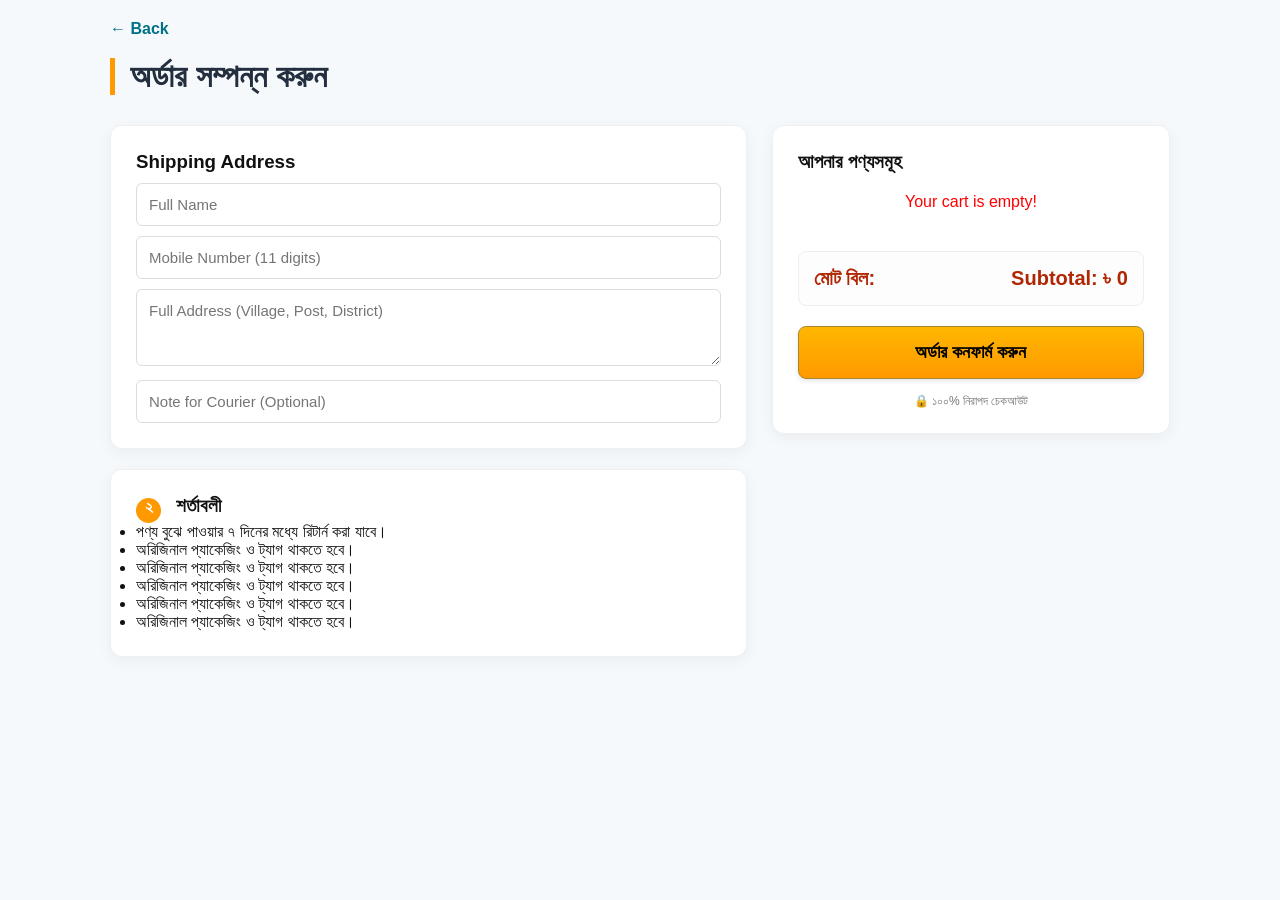
==== checkout.html @ 4d20d9fd "Add files via upload" ====
<!DOCTYPE html>
<html lang="bn">
<head>
    <meta charset="UTF-8">
    <meta name="viewport" content="width=device-width, initial-scale=1.0">
    <title>Checkout - eOnlineBazar</title>
    <link rel="stylesheet" href="style.css">
</head>
<body class="checkout-bg">

    <div class="checkout-main-container">
        <a href="javascript:void(0)" onclick="history.back()" class="back-link-nav">← Back</a>
        
        <h1 class="page-title">অর্ডার সম্পন্ন করুন</h1>

        <div class="checkout-flex-grid">
            
            <div class="checkout-left-side">
                <div class="pro-card">

    <h3>Shipping Address</h3>
    <div class="input-container">
        <input type="text" id="custName" class="checkout-input" placeholder="Full Name" oninput="validateLive('custName', 'name')">
        <span id="custNameError" class="error-hint"></span>
    </div>
    <div class="input-container">
        <input type="number" id="custPhone" class="checkout-input" placeholder="Mobile Number (11 digits)" oninput="if(this.value.length > 11) this.value = this.value.slice(0, 11); validateLive('custPhone', 'phone')">
        <span id="custPhoneError" class="error-hint"></span>
    </div>
    <div class="input-container">
        <textarea id="custAddress" class="checkout-input" rows="3" placeholder="Full Address (Village, Post, District)" oninput="validateLive('custAddress', 'address')"></textarea>
        <span id="custAddressError" class="error-hint"></span>
    </div>
    <div class="input-container">
        <input type="text" id="orderNote" class="checkout-input" placeholder="Note for Courier (Optional)">
    </div>
</div>
                

                <div class="pro-card">
                    <h3><span class="step-num">২</span> শর্তাবলী</h3>
                    <ul class="pro-policy-list">
                        <li>পণ্য বুঝে পাওয়ার ৭ দিনের মধ্যে রিটার্ন করা যাবে।</li>
                        <li>অরিজিনাল প্যাকেজিং ও ট্যাগ থাকতে হবে।</li>
                        <li>অরিজিনাল প্যাকেজিং ও ট্যাগ থাকতে হবে।</li>
                        <li>অরিজিনাল প্যাকেজিং ও ট্যাগ থাকতে হবে।</li>
                        <li>অরিজিনাল প্যাকেজিং ও ট্যাগ থাকতে হবে।</li>
                        <li>অরিজিনাল প্যাকেজিং ও ট্যাগ থাকতে হবে।</li>
                    </ul>
                </div>
            </div>

            <div class="checkout-right-side">
                <div class="pro-card sticky-sidebar">
                    <h3>আপনার পণ্যসমূহ</h3>
                    <div id="checkoutCartItems">
                        </div>
                    
                    <div class="total-summary-box">
                        <div class="total-line">
                            <span>মোট বিল:</span>
                            <span id="checkoutTotal" class="price-amount">৳ 0</span>
                        </div>
                    </div>

                    <button class="pro-order-btn" onclick="confirmOrder()">অর্ডার কনফার্ম করুন</button>
                    <p class="safe-checkout-text">🔒 ১০০% নিরাপদ চেকআউট</p>
                </div>
            </div>
        </div>
    </div>

    <div id="successModal" class="success-overlay" style="display:none;">
        <div class="success-box">
            <div class="check-icon">✓</div>
            <h2>অভিনন্দন!</h2>
            <p>আপনার অর্ডারটি সফলভাবে গ্রহণ করা হয়েছে।</p>
            <button onclick="window.location.href='index.html'" class="pro-order-btn">হোম পেজে ফিরুন</button>
        </div>
    </div>

    <script src="script.js"></script>
    <script>
        window.onload = function() {
            if(typeof renderCheckout === "function") renderCheckout();
        };
    </script>
</body>
</html>
---- style.css ----
/* --- ১. রুট ভেরিয়েবল এবং বেসিক রিসেট --- */
:root {
    --amazon-dark: #131921;     /* মেইন ডার্ক ব্লু */
    --amazon-light: #232f3e;    /* সাব-বার ব্লু */
    --amazon-gold: #febd69;     /* সার্চ বাটন কালার */
    --amazon-orange: #f08804;   /* হাইলাইট কালার */
    --bg-color: #eaeded;        /* ব্যাকগ্রাউন্ড গ্রে */
    --white: #ffffff;
    --text-color: #111111;
}

* {
    margin: 0;
    padding: 0;
    box-sizing: border-box;
    font-family: Arial, sans-serif; 
}

body {
    background-color: var(--bg-color);
    color: var(--text-color);
    overflow-x: hidden;
}

.container {
    max-width: 99%;
    margin: 0 auto;
    padding: 0 15px;
    width: 100%;
}

/* --- ২. প্রফেশনাল হেডার (ডেস্কটপ মোড - ১ লাইনে) --- */
    header{
        position: sticky;
        top: 0;
        z-index: 1000;
        background-color: #131921;
        box-shadow: 0 2px 5px rgba(0,0,0,0.1);
    }

.amazon-header {
    background-color: var(--amazon-dark);
    color: var(--white);
    width: 100%;
}

.main-nav {
    display: flex;
    align-items: center;
    padding: 10px;
    flex-wrap: nowrap; /* ডেস্কটপে ভাঙবে না */
    gap: 15px;
}

.nav-left {
    flex: 0 0 auto;
    display: flex;
    align-items: center;
    gap: 5px;
}

.logo-box {
    font-size: 50px;
    font-weight: bold;
    color: var(--amazon-gold);
    cursor: pointer;
    white-space: nowrap;
}

.location-box {
    box-sizing: border-box;
    justify-content: center;
    height: 25px;
    width: auto;
    display: flex;
    flex-direction: column;
    font-size: 16px;
    line-height: 1.3;
    padding-left: 10px;
    font-weight: ;
}
.location-box span:first-child{
   
}

.location-box span:last-child{
    cursor: pointer;
    color: greenyellow; 
}

.location-box span { color: #ccc; }

/* সার্চ বার (মাঝখানের অংশ) */
.nav-fill { 
    flex: 1;
    max-width: 800px; 
}

.search-wrapper {
    display: flex;
    background: var(--white);
    border-radius: 4px;
    overflow: hidden;
    height: 40px;
}

.search-category {
    background: #f3f3f3;
    border: none;
    padding: 0 10px;
    border-right: 1px solid #ccc;
    outline: none;
    cursor: pointer;
}

.search-wrapper input {
    flex: 1;
    border: none;
    padding: 0 12px;
    outline: none;
    font-size: 14px;
}

.search-wrapper button {
    background: var(--amazon-gold);
    border: none;
    padding: 0 15px;
    font-weight: bold;
    cursor: pointer;
}

/* ডান পাশের আইটেম */
.nav-right {
    flex: 0 0 auto;
    display: flex;
    align-items: center;
    gap: 15px;
}

.user{
    box-sizing: border-box;
    display: flex;
    flex-direction: column;
    justify-content:center;
    align-items: center;
    gap: 5px
}

/* আইকন স্টাইল */
.nav-item {
    cursor: pointer;
    display: flex;
    align-items: center;
    transition: color 0.3s;
}
.nav-item:hover {
    color: hwb(310 6% 7%); /* হোভার করলে আমাজন কালার হবে */
}

/* পপআপ বা মডাল স্টাইল */
/* --- পপআপ (Modal) এবং অথেন্টিকেশন কার্ড ডিজাইন আপডেট --- */

/* ১. মডাল কন্টেইনার */
.modal {
    display: none; 
    position: fixed; 
    z-index: 2000; /* হেডারের উপরে থাকার জন্য */
    left: 0; top: 0; 
    width: 100%; height: 100%;
    background-color: rgba(0,0,0,0.6);
    justify-content: center; /* ফ্লেক্স ব্যবহার করে সেন্টারিং */
    align-items: center;
}

/* ২. কার্ড ডিজাইন */
.modal-content {
    background: #ffffff;
    width: 90%;
    max-width: 400px;
    padding: 30px;
    border-radius: 12px;
    box-shadow: 0 4px 20px rgba(0, 0, 0, 0.2);
    position: relative;
    text-align: left; /* কন্টেন্ট বাম দিক থেকে শুরু */
}

.auth-card h2 {
    text-align: center;
    margin-bottom: 20px;
    color: #333;
    font-size: 24px;
}

/* ৩. ইনপুট গ্রুপ ও ফিল্ডস */
.input-group {
    margin-bottom: 15px;
}

.auth-card input {
    width: 100%;
    padding: 12px;
    border: 1px solid #ddd;
    border-radius: 6px;
    font-size: 14px;
    transition: all 0.3s ease;
    display: block;
}

.auth-card input:focus {
    outline: none;
    border-color: #007bff;
    box-shadow: 0 0 5px rgba(0,123,255,0.2);
}

/* ৪. বাটন ডিজাইন */
.btn-primary {
    width: 100%;
    padding: 12px;
    background-color: #007bff;
    color: white;
    border: none;
    border-radius: 6px;
    font-size: 16px;
    font-weight: bold;
    cursor: pointer;
    transition: background 0.3s;
    margin-top: 10px;
}

.btn-primary:hover {
    background-color: #0056b3;
}

/* ৫. এরর ও ভ্যালিডেশন স্টাইল */
.error-msg {
    color: #d9534f;
    font-size: 12px;
    margin-top: 4px;
    min-height: 15px;
}

input.is-invalid {
    border-color: #d9534f !important;
    background-color: #fff6f6;
}

input.is-valid {
    border-color: #28a745 !important;
    background-color: #f6fff9;
}

/* ৬. লিঙ্ক ও মেসেজ */
.toggle-link {
    text-align: center;
    margin-top: 20px;
    font-size: 14px;
    color: #666;
}

.toggle-link span {
    color: #007bff;
    cursor: pointer;
    font-weight: bold;
    text-decoration: none;
}

.toggle-link span:hover {
    text-decoration: underline;
}

#success-message h2 {
    margin-bottom: 10px;
}
/* end modal */



.nav-item strong { display: block; font-size: 14px; }

.nav-cart {
    display: flex;
    align-items: center;
    gap: 5px;
    cursor: pointer;
}

.cart-icon-box {
    position: relative;
    font-size: 22px;
}

.cart-num {
    position: absolute;
    top: -8px;
    right: -5px;
    background: var(--amazon-dark);
    color: var(--amazon-orange);
    font-size: 14px;
    font-weight: bold;
}

/* --- ৩. সাব ন্যাভিগেশন --- */
/* প্রফেশনাল সাব-নেভিগেশন স্টাইল */
.sub-nav {
    background-color: #13202d; /* প্রফেশনাল ডার্ক ব্লু-ব্ল্যাক */
    padding: 4px 0;
}

.nav-links {
    list-style: none;
    display: flex;
    gap: 5px;
    align-items: center;
    margin: 0;
    padding: 4px 8px;
    overflow-x: auto; /* মোবাইলে স্ক্রল করার সুবিধা */
    overflow-y: hidden;
    white-space: nowrap;
}

/* প্রফেশনাল ট্রিক: স্ক্রলবারটি লুকিয়ে ফেলা (কিন্তু কাজ করবে) */
.nav-links::-webkit-scrollbar {
    display: none; /* Chrome, Safari এবং Opera-তে স্ক্রলবার দেখাবে না */
}

.nav-links {
    -ms-overflow-style: none;  /* IE এবং Edge-এর জন্য */
    scrollbar-width: none;  /* Firefox-এর জন্য */
}

/* মেনু বাটনগুলোর ডিজাইন */
.nav-links li a {
    text-decoration: none;
    color: #ffffff; /* লেখা হবে সাদা */
    font-size: 14px;
    font-weight: 500;
    padding: 5px 10px;
    border-radius: 4px;
    transition: all 0.3s ease;
    border: 1px solid transparent;
    display: inline-block;
    transition: all 0.3s ease;
}

/* হোভার করলে বা মাউস নিলে যা হবে */
.nav-links li a:hover {
    border: 1px solid #ffffff; /* চারদিকে সাদা বর্ডার আসবে */
    color: #febd69; /* হালকা কমলা আভা (অ্যামাজন স্টাইল) */
    font-weight: 550px;
    font-size: 16px;
}

/* এক্টিভ ক্যাটাগরি বাটন (ঐচ্ছিক) */
.nav-links li a:active {
    background-color: #37475a;
}


.sub-flex {
    display: flex;
    align-items: center;
    color: white;
}

.container.sub-flex{
    display: flex;
    flex-wrap: nowrap;
    white-space: nowrap;
    gap: 0px;
}




.nav-links li:hover { text-decoration: underline; cursor: pointer; }

/* --- ৪. হিরো সেকশন (সেন্টার এলাইনড) --- */
.hero-section {
    background: linear-gradient(rgba(0,0,0,0.6), rgba(0,0,0,0.6)), url('https://images.unsplash.com/photo-1607082348824-0a96f2a4b9da?auto=format&fit=crop&w=1200&q=80');
    background-size: cover;
    background-position: center;
    min-height: 200px;
    height: auto;
    display: flex;
    align-items: center;
    justify-content: center;
    color: white;
    text-align: center;
    overflow: hidden;
}

.main-title { font-size: 32px; margin-bottom: 10px; }
.sub-text { font-size: 16px; margin-bottom: 20px; max-width: 600px; }
.btn-shop-now {
    background: var(--amazon-gold);
    border: none;
    padding: 10px 30px;
    border-radius: 4px;
    font-weight: bold;
    cursor: pointer;
}

/* --- ৫. প্রোডাক্ট গ্রিড (ফটো ও আইকন সেম ফ্রেম) --- */
.content-area {
    margin-top: 1px;       /* নেগেটিভ মার্জিন (-) একদম বাদ দিয়েছি */
    padding-bottom: 5px;
    background-color: var(--bg-color);
}

.section-header {
    margin-bottom: 0;
    padding: 10px 0;  /* banner and product space */
    border-bottom: 2px solid #ddd; /* একটি বর্ডার দিলে সেকশনটি আলাদা দেখাবে */
}

.section-header h3 {
    font-size: 22px;
    color: #333;
    font-weight: bold;
}

.grid-container {
    display: grid;
    /* ডেস্কটপে স্ক্রিন অনুযায়ী অটো কলাম */
    grid-template-columns: repeat(auto-fit, minmax(200px, 1fr));
    gap: 15px;
}

/* গ্রিড কন্টেইনার ফিক্স */
.category-grid {
    display: grid;
    grid-template-columns: repeat(auto-fit, minmax(170px, 1fr));
    gap: 20px;
    margin-top: 0; /* পজিটিভ মার্জিন যাতে ব্যানারের নিচে থাকে */
    padding: 0;
}

.p-card {
    background: var(--white);
    padding: 8px;
    border-radius: 4px;
    text-align: center;
    box-shadow: 0 2px 8px rgba(0,0,0,0.1);
    display: flex;
    flex-direction: column;
    justify-content: space-between;
}

.p-img-box {
    width: 100%;
    height: 180px; /* নির্দিষ্ট ফ্রেম সাইজ */
    background: #f9f9f9;
    display: flex;
    justify-content: center;
    align-items: center;
    overflow: hidden;
    margin-bottom: 10px;
    border-radius: 4px;
}

.p-img-box img {
    max-width: 100%;
    max-height: 100%;
    object-fit: contain; /* ছবি ফ্রেমের ভেতরে সুন্দরভাবে থাকবে */
}

.p-img-box span {
    font-size: 60px; /* ইমোজি আইকন সাইজ */
}

.p-info .name {
    font-size: 14px;
    font-weight: bold;
    height: 40px;
    overflow: hidden;
    margin-bottom: 5px;
}

.p-info .price {
    color: #B12704;
    font-size: 18px;
    font-weight: bold;
}

.add-btn-main {
    background: #ffd814;
    border: 1px solid #fcd200;
    width: 100%;
    padding: 8px;
    border-radius: 4px;
    cursor: pointer;
    margin-top: 10px;
}

/* --- ৬. ফুটার স্টাইল --- */
.main-footer {
    background-color: var(--amazon-light);
    color: white;
    margin-top: 50px;
}

.back-to-top {
    background: #37475a;
    text-align: center;
    padding: 15px;
    cursor: pointer;
    font-size: 13px;
}

.footer-content {
    display: grid;
    grid-template-columns: repeat(auto-fit, minmax(150px, 1fr));
    padding: 40px 15px;
    gap: 30px;
}

.footer-column h4 { margin-bottom: 15px; font-size: 16px; }
.footer-column ul { list-style: none; }
.footer-column ul li { color: #ccc; font-size: 14px; margin-bottom: 8px; cursor: pointer; }

.footer-bottom {
    background: var(--amazon-dark);
    padding: 20px;
    text-align: center;
    border-top: 1px solid #3a4553;
}


/* ক্যাটাগরি বাটনগুলোর স্টাইল */
.category-tabs {
    display: flex;
    justify-content: center; /* মাঝখানে রাখার জন্য */
    flex-wrap: wrap; /* অনেকগুলো হলে নিচে নিচে আসবে */
    gap: 12px;
    padding: 20px;
}

/* প্রফেশনাল বাটন স্টাইল */
.cat-btn {
    padding: 6px 15px;
    background: transparent; /* ব্যাকগ্রাউন্ড কালার সরিয়ে ফেলা */
    border: 1px solid #ddd;
    color: #333;
    font-size: 14px;
    border-radius: 4px; /* রাউন্ডের বদলে হালকা চারকোনা */
    transition: 0.2s;
}

.cat-btn:hover {
    background: #28a745;
    color: #fff;
    border-color: #28a745;
}

/* Checkout option working css */
/* প্রডাক্ট উড়ে যাওয়ার অ্যানিমেশন */
.fly-item {
    position: fixed;
    z-index: 9999;
    width: 50px;
    height: 50px;
    object-fit: contain;
    border-radius: 50%;
    pointer-events: none;
    transition: all 0.8s cubic-bezier(0.42, 0, 0.58, 1);
}

/* সাকসেস টোস্ট মেসেজ */
.toast-msg {
    position: fixed;
    bottom: 20px;
    right: 20px;
    background: #232f3e;
    color: white;
    padding: 12px 25px;
    border-radius: 4px;
    box-shadow: 0 4px 12px rgba(0,0,0,0.2);
    z-index: 10000;
    display: none;
    animation: slideIn 0.3s ease-out;
}

@keyframes slideIn {
    from { transform: translateX(100%); }
    to { transform: translateX(0); }
}


/* সাইড কার্ট ড্রয়ারের মেইন ডিজাইন */
/* ১. ড্রয়ারের মূল বডি */
.side-cart {
    position: fixed;
    top: 0;
    right: -400px; /* শুরুতে স্ক্রিনের বাইরে থাকবে */
    width: 350px;
    height: 100%;
    background: #ffffff;
    box-shadow: -2px 0 10px rgba(0,0,0,0.2);
    z-index: 3000;
    transition: 0.4s ease-in-out;
    display: flex;
    flex-direction: column;
}

/* ২. ড্রয়ার যখন একটিভ হবে তখন সামনে আসবে */
.side-cart.active {
    right: 0;
}

/* ৩. ড্রয়ারের ওপরের অংশ (হেডার) */
.side-cart-header {
    padding: 20px;
    background: #232f3e;
    color: white;
    display: flex;
    justify-content: space-between;
    align-items: center;
}

.close-btn {
    cursor: pointer;
    font-size: 28px;
}

/* ৪. মাঝখানের পণ্যের লিস্ট এরিয়া */
.side-cart-body {
    padding: 20px;
    flex: 1;
    overflow-y: auto; /* পণ্য বেশি হলে স্ক্রল হবে */
}

/* ৫. নিচের টোটাল ও বাটন এরিয়া */
.side-cart-footer {
    padding: 20px;
    border-top: 1px solid #ddd;
}

.checkout-btn {
    background: #ff9900;
    width: 100%;
    padding: 15px;
    border: none;
    cursor: pointer;
    font-weight: bold;
    margin-top: 10px;
    border-radius: 4px;
}

/* ৬. পেছনের ডার্ক ওভারলে */
.cart-overlay {
    position: fixed;
    top: 0;
    left: 0;
    width: 100%;
    height: 100%;
    background: rgba(0, 0, 0, 0.5);
    display: none;
    z-index: 2999;
}

.cart-overlay.active {
    display: block;
}

/* চেকআউট কার্ডের জন্য প্রফেশনাল লুক */
/* --- প্রফেশনাল চেকআউট ডিজাইন --- */
/* --- প্রফেশনাল চেকআউট লেআউট --- */
/* --- প্রফেশনাল চেকআউট ডিজাইন --- */
.checkout-bg { background-color: #f6f9fc; font-family: 'Segoe UI', Tahoma, Geneva, Verdana, sans-serif; }

.checkout-main-container { max-width: 1100px; margin: 0 auto; padding: 20px; }
.back-link-nav { text-decoration: none; color: #007185; font-weight: bold; margin-bottom: 20px; display: inline-block; }
.page-title { margin-bottom: 30px; color: #232f3e; border-left: 5px solid #ff9900; padding-left: 15px; }

.checkout-flex-grid { display: grid; grid-template-columns: 1.6fr 1fr; gap: 25px; }

.pro-card {
    background: #fff;
    border-radius: 12px;
    padding: 25px;
    box-shadow: 0 4px 15px rgba(0,0,0,0.05);
    border: 1px solid #eef0f2;
    margin-bottom: 20px;
}

.step-num {
    background: #ff9900;
    color: #fff;
    width: 25px;
    height: 25px;
    display: inline-block;
    text-align: center;
    border-radius: 50%;
    font-size: 16px;
    margin-right: 10px;
}

.pro-input {
    width: 100%;
    padding: 12px;
    border: 1.5px solid #dce1e7;
    border-radius: 8px;
    margin-top: 8px;
    font-size: 15px;
    transition: 0.3s;
}

.pro-input:focus { border-color: #ff9900; outline: none; box-shadow: 0 0 8px rgba(255,153,0,0.1); }

.sticky-sidebar { position: sticky; top: 20px; }

.total-summary-box { margin-top: 20px; padding-top: 15px; border-top: 2px dashed #eee; }
.total-line { display: flex; justify-content: space-between; font-size: 20px; font-weight: bold; color: #B12704; }

.pro-order-btn {
    width: 100%;
    background: linear-gradient(180deg, #ffb700, #ff9900);
    border: 1px solid #a88734;
    padding: 15px;
    font-size: 18px;
    font-weight: bold;
    cursor: pointer;
    border-radius: 8px;
    margin-top: 20px;
    box-shadow: 0 2px 5px rgba(0,0,0,0.1);
}

.pro-order-btn:hover { background: #f7dfa1; border-color: #a88734; }

.safe-checkout-text { text-align: center; font-size: 12px; color: #777; margin-top: 15px; }

/* সাকসেস পপআপ */
.success-overlay { position: fixed; top: 0; left: 0; width: 100%; height: 100%; background: rgba(0,0,0,0.6); display: flex; align-items: center; justify-content: center; z-index: 10000; }
.success-box { background: #fff; padding: 40px; border-radius: 20px; text-align: center; max-width: 400px; box-shadow: 0 10px 30px rgba(0,0,0,0.2); }
.check-icon { font-size: 50px; color: #28a745; margin-bottom: 20px; }

@media (max-width: 850px) {
    .checkout-flex-grid { grid-template-columns: 1fr; }
    .sticky-sidebar { position: static; }
}

/* প্রফেশনাল চেকআউট কার্ড এবং আইটেম স্টাইল */
.checkout-item-card {
    display: flex;
    align-items: center;
    background: #fff;
    padding: 15px;
    border-radius: 10px;
    margin-bottom: 12px;
    border: 1px solid #eee;
    gap: 15px;
}

.item-checkbox { transform: scale(1.3); cursor: pointer; }

.item-img-box {
    width: 70px; height: 70px;
    background: #f9f9f9;
    border-radius: 8px;
    display: flex; align-items: center; justify-content: center;
    overflow: hidden;
}

.item-details { flex: 1; }
.item-details h4 { margin: 0; font-size: 16px; color: #333; }
.item-details p { margin: 5px 0; color: #777; font-size: 13px; }

/* আধুনিক পরিমাণ নিয়ন্ত্রক বাটন */
.qty-control { display: flex; align-items: center; gap: 10px; }
.qty-btn-pro {
    display: flex;
    align-items: center;
    justify-content: center;
    background: #f1f1f1;
    border: 1.5px solid #bbb;
    width: 25px; height: 25px;
    font-size: 20px;
    cursor: pointer;
    border-radius: 5px;
    transition: 0.2s;
    line-height: 1;
    padding: 0;
}
.qty-btn-pro:hover { background: #ff9900; color: #fff; border-color: red; }

.delete-btn-pro {
    display: flex;
    align-items: center;
    justify-content: center;
    color: red;
    cursor: pointer;
    width: 25px; height: 25px;
    font-size: 18px;
    padding: 0;
    border: none;
}

.price-calculation { text-align: right; min-width: 100px; }
.total-item-price { font-weight: bold; color: #B12704; font-size: 16px; }


.item-media-box {
    width: 70px;
    height: 70px;
    background: #f4f6f8;
    border-radius: 10px;
    display: flex;
    align-items: center;
    justify-content: center;
    overflow: hidden;
    flex-shrink: 0;
}

.emoji-style {
    font-size: 35px; /* ইমোজি বড় করার জন্য */
}

.pro-img-style {
    width: 100%;
    height: 100%;
    object-fit: cover;
}



/* --- Live Validation Styles --- */
.pro-input.input-valid {
    background-color: #f0fff0 !important; /* Light Green */
    border-color: #28a745 !important;
}

.pro-input.input-invalid {
    background-color: #fff0f0 !important; /* Light Red */
    border-color: #dc3545 !important;
}

/* --- Pricing Breakdown Styles --- */
.total-summary-box {
    margin-top: 20px;
    padding: 15px;
    background: #fdfdfd;
    border-radius: 8px;
    border: 1px solid #eee;
}

.summary-line {
    display: flex;
    justify-content: space-between;
    margin-bottom: 8px;
    font-size: 15px;
    color: #555;
}

.subtotal-bold {
    font-size: 19px;
    font-weight: bold;
    color: #232f3e;
    border-top: 2px solid #ddd;
    padding-top: 10px;
    margin-top: 10px;
}

/* --- Professional Alert Shadow --- */
.input-error-border {
    border: 2px solid #dc3545 !important;
    animation: shake 0.2s;
}

@keyframes shake {
    0% { transform: translateX(0); }
    25% { transform: translateX(5px); }
    50% { transform: translateX(-5px); }
    100% { transform: translateX(0); }
}

/* এরর মেসেজের স্টাইল */
/* ইনপুট ফিল্ডের সাধারণ ডিজাইন */
.pro-input-field {
    width: 100%;
    padding: 12px;
    margin-top: 15px;
    border: 1px solid #ccc;
    border-radius: 6px;
    font-size: 15px;
    outline: none;
    transition: 0.3s;
}

/* সঠিক হলে সবুজ বর্ডার ও ব্যাকগ্রাউন্ড */
/* সাধারণ ইনপুট স্টাইল */
.checkout-input {
    width: 100%;
    padding: 12px;
    margin-top: 10px;
    border: 1px solid #ddd;
    border-radius: 6px;
    font-size: 15px;
    outline: none;
    transition: all 0.3s ease;
}

/* সঠিক হলে: হালকা সবুজ ব্যাকগ্রাউন্ড ও বর্ডার */
.field-success {
    border-color: #28a745 !important;
    background-color: #f0fff4 !important;
}

/* ভুল হলে: হালকা লাল ব্যাকগ্রাউন্ড ও বর্ডার */
.field-error {
    border-color: #dc3545 !important;
    background-color: #fff5f5 !important;
}

/* এরর মেসেজ স্টাইল (নিচে লাল লেখা) */
.error-message {
    color: #dc3545;
    font-size: 12px;
    margin-top: 4px;
    display: block;
    min-height: 16px; /* জায়গা ধরে রাখার জন্য */
}




/* --- ৭. রেসপনসিভনেস (Mobile View Fix) --- */
@media (max-width: 768px) {
    /* হেডার: লোগো ডানে, কার্ট বামে, সার্চ নিচে */
    .main-nav {
        flex-wrap: wrap;
        justify-content: space-between;
    }

    .nav-left { order: 1; }
    .nav-right { order: 2; }
    .nav-fill { 
        order: 3; 
        width: 100%; 
        margin-top: 8px;
    }

    /* মোবাইলে ৩ কলাম গ্রিড নিশ্চিত করা */
    .grid-container {
        grid-template-columns: repeat(3, 1fr);
        gap: 8px;
        padding: 5px;
    }

.category-grid {
        grid-template-columns: repeat(3, 1fr); /* মোবাইলে ৩টি কলাম */
        gap: 8px;
    }

    .p-card { 
        display: flex;
        flex-direction: column;
        justify-content: space-between;
        height: 200px;
        padding: 8px; 
        border: 1px solid #eee;
        transition: transfer 0.3s ease;

    }
    .p-img-box { 
        width: 100%;
        height: 100px; 
        display: flex;
        align-items: center;
        justify-content: center;
        background: #f9f9f9;
    }
    .p-img-box img{
        max-width: 100%;
        max-height: 100%;
        object-fit: contain;
    }
    .p-img-box span { font-size: 40px; }
    
    .p-info .name { font-size: 11px; height: 30px; }
    .p-info .price { font-size: 14px; }
    .add-btn-main { font-size: 10px; padding: 5px; }

    .hide-mobile { display: none !important; }


    /* ১. হেডারের জন্য */
    header{
        position: sticky !important;
        top: 0;
        z-index: 2000;
        width: 100%;
    }


.amazon-header {
        position: relative; /* হেডারকে নরমাল পজিশনে রাখুন */
    }

    /* ২. হিরো সেকশন (ব্যানার) এর জন্য */
.hero-section {
        margin-top: .5px; /* হেডারের সাথে ব্যানারের দূরত্ব তৈরি করবে */
        padding-top: 10px;
        min-height: 300px; /* ব্যানারের হাইট অটোমেটিক না রেখে একটা মিনিমাম হাইট দিন */
        display: flex;
        align-items: center;
        box-sizing: content-box;
        
    }

.hero-section h1{ font-size: 20px;}
.hero-section p{font-size: 15px;}

    /* ৩. কন্টেন্ট যেন ভেঙে না যায় */
    .hero-content {
        padding: 0 15px; /* দুই পাশে একটু জায়গা ছাড়বে */
        text-align: center; /* মোবাইলে লেখাগুলো সেন্টারে ভালো দেখাবে */
    }

    .logo-box {
        font-size: 30px;
    }
}


@media screen and (max-width: 480px) {
    .container.sub-flex {
    }
      .nav-links {
        gap: 10px;
    }
    
    .nav-links li {
        font-size: 14px;
    }
    .logo-box {
        font-size: 25px;
    }

}

/* মোবাইল ভার্সনের জন্য রেসপন্সিভ ডিজাইন */
@media screen and (max-width: 480px) {
    .side-cart {
        width: 100%;    /* মোবাইলে পুরো স্ক্রিন জুড়ে থাকবে */
        right: -100%;   /* শুরুতে স্ক্রিনের ডান পাশে পুরোপুরি লুকিয়ে থাকবে */
    }
    
    .side-cart.active {
        right: 0;
    }
    
    .side-cart-header h3 {
        font-size: 18px; /* মোবাইলে ফন্ট একটু ছোট হবে */
    }
}
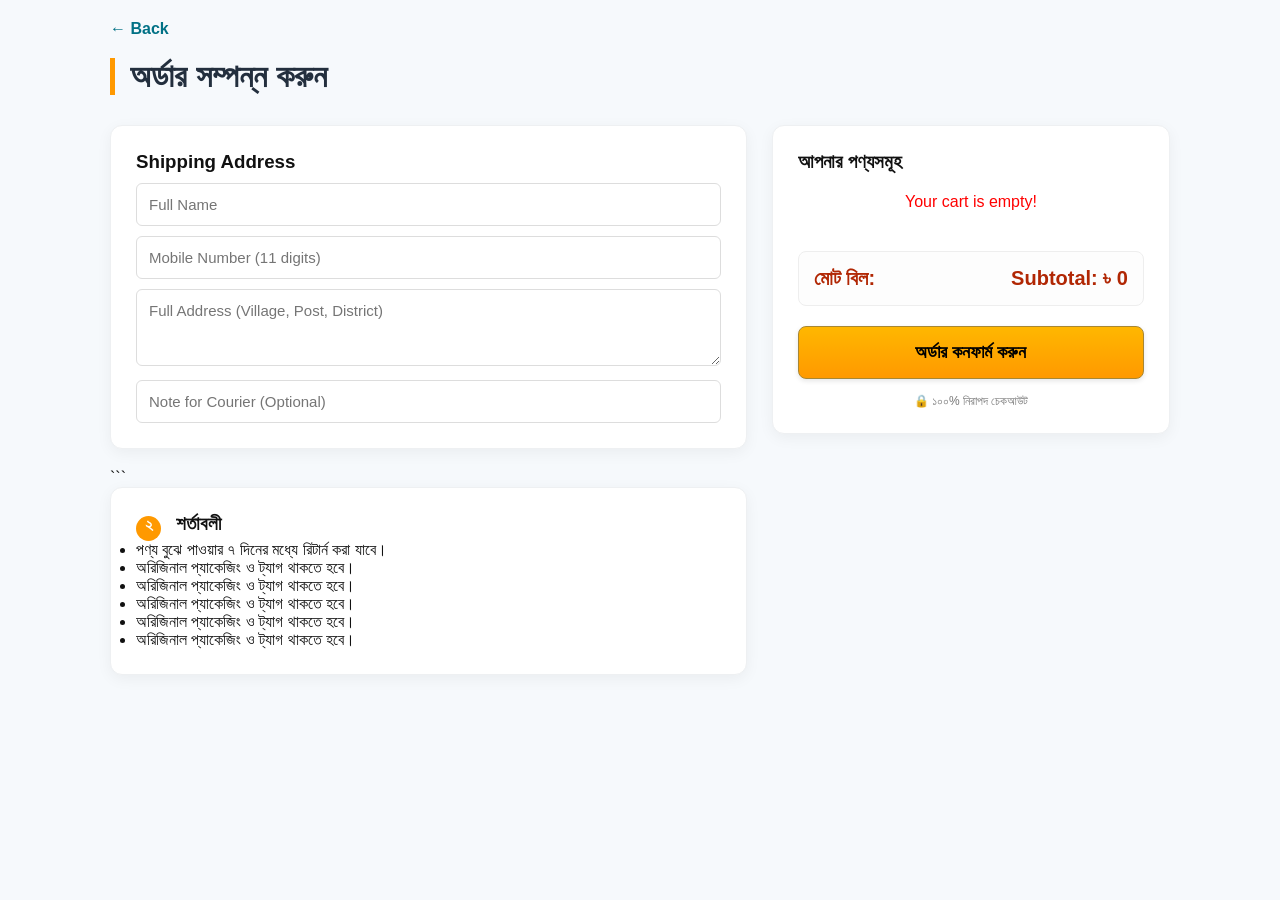
==== commit b0614432: "Update checkout.html" ====
--- a/checkout.html
+++ b/checkout.html
@@ -16,25 +16,31 @@
         <div class="checkout-flex-grid">
             
             <div class="checkout-left-side">
-                <div class="pro-card">
-
+                
+<div class="pro-card">
     <h3>Shipping Address</h3>
+    
     <div class="input-container">
         <input type="text" id="custName" class="checkout-input" placeholder="Full Name" oninput="validateLive('custName', 'name')">
         <span id="custNameError" class="error-hint"></span>
     </div>
+
     <div class="input-container">
-        <input type="number" id="custPhone" class="checkout-input" placeholder="Mobile Number (11 digits)" oninput="if(this.value.length > 11) this.value = this.value.slice(0, 11); validateLive('custPhone', 'phone')">
+        <input type="number" id="custPhone" class="checkout-input" placeholder="Mobile Number (11 digits)" 
+               oninput="if(this.value.length > 11) this.value = this.value.slice(0, 11); validateLive('custPhone', 'phone')">
         <span id="custPhoneError" class="error-hint"></span>
     </div>
+
     <div class="input-container">
-        <textarea id="custAddress" class="checkout-input" rows="3" placeholder="Full Address (Village, Post, District)" oninput="validateLive('custAddress', 'address')"></textarea>
+        <textarea id="custAddress" class="checkout-input" rows="3" placeholder="Full Address (Village, Post, District)" 
+                  oninput="validateLive('custAddress', 'address')"></textarea>
         <span id="custAddressError" class="error-hint"></span>
     </div>
+
     <div class="input-container">
         <input type="text" id="orderNote" class="checkout-input" placeholder="Note for Courier (Optional)">
     </div>
-</div>
+</div> ```
                 
 
                 <div class="pro-card">
@@ -86,4 +92,4 @@
         };
     </script>
 </body>
-</html>+</html>
